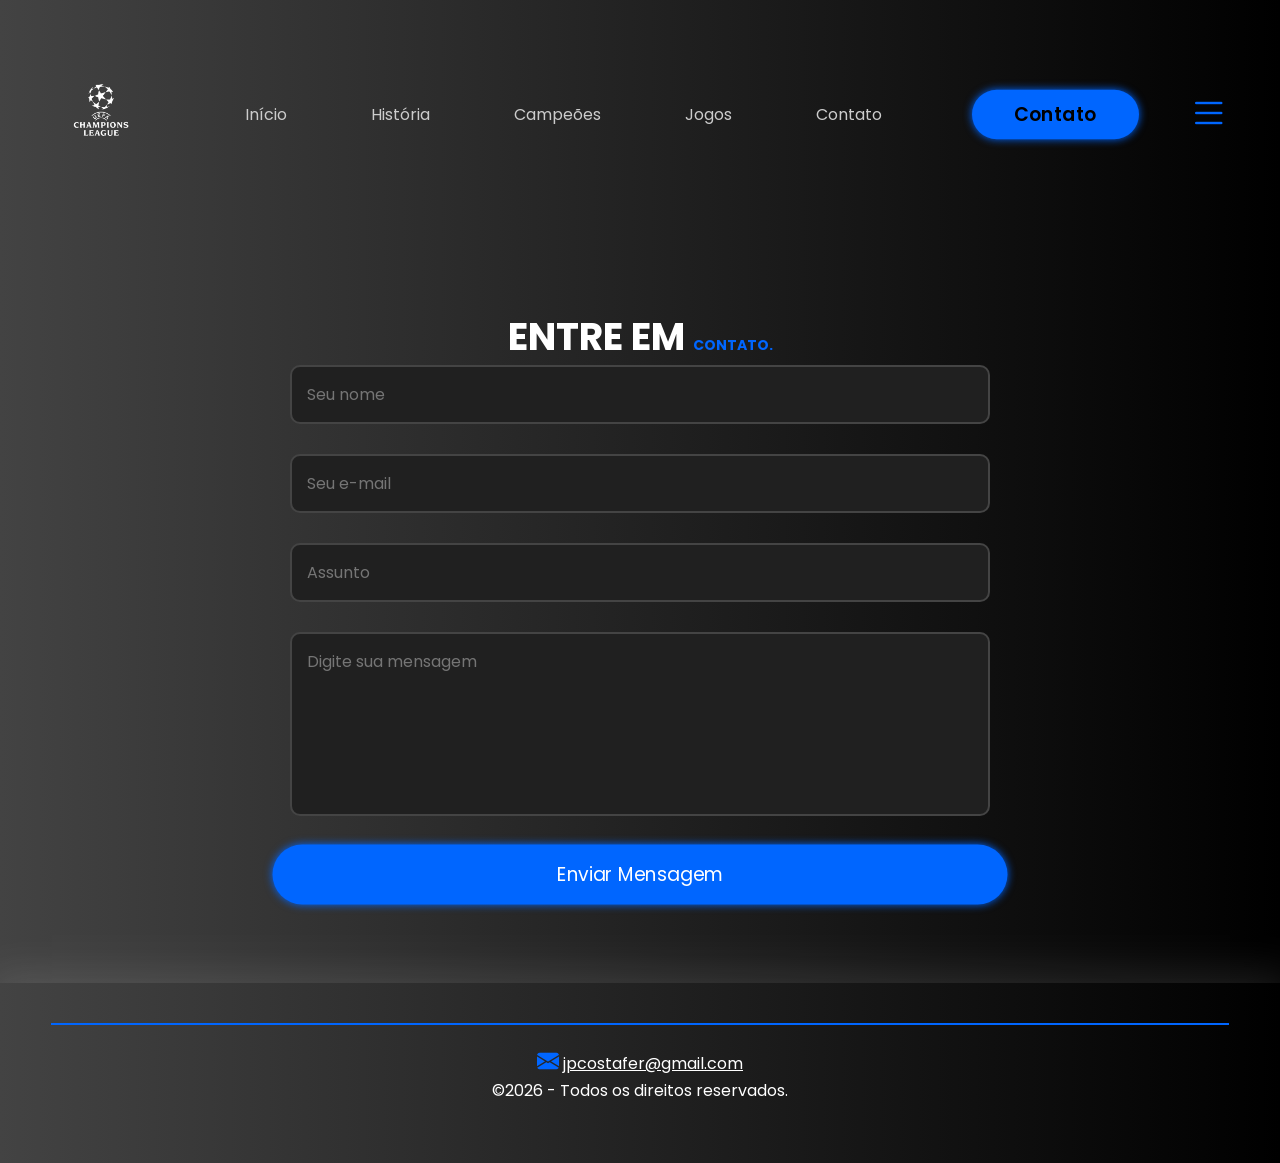
==== contato.html @ ac2ea981 "Add files via upload" ====
<!DOCTYPE html>
<html lang="pt-br">
<head>

    <meta charset="UTF-8">
    <meta name="viewport" content="width=device-width, initial-scale=1.0">

    <!-- GOOGLE FONT -->
    <link rel="preconnect" href="https://fonts.googleapis.com">
    <link rel="preconnect" href="https://fonts.gstatic.com" crossorigin>

    <link href="https://fonts.googleapis.com/css2?family=Poppins:wght@100;300;400;500;600;700;800&display=swap" rel="stylesheet">

    <!-- BOOTSTRAP ICONS -->
    <link rel="stylesheet" href="https://cdn.jsdelivr.net/npm/bootstrap-icons@1.11.3/font/bootstrap-icons.min.css">

    <link rel="stylesheet" href="style.css">
    <link rel="stylesheet" href="contato.css">

    <script src="menu.js" defer></script>
    <script src="contato.js" defer></script>

    <title>Contato</title>

</head>

<body>

<header>

<div class="interface">

<div class="logo">
<a href="index.html">
<img src="Logo_UEFA_Champions_League.png.png" width="100">
</a>
</div>

<nav class="menu-desktop">
<ul>
<li><a href="index.html">Início</a></li>
<li><a href="historia.html">História</a></li>
<li><a href="campeoes.html">Campeões</a></li>
<li><a href="jogos.html">Jogos</a></li>
<li><a href="contato.html">Contato</a></li>
</ul>
</nav>

<div class="btn-contato">
<a href="contato.html">
<button>Contato</button>
</a>
</div>

<div class="btn-abrir" id="btn-menu">
<i class="bi bi-list"></i>
</div>

<div class="menu-mobile" id="menu-mobile">

<div class="btn-fechar">
<i class="bi bi-x-lg"></i>
</div>

<nav>

<ul>
<li><a href="index.html">Início</a></li>
<li><a href="historia.html">História</a></li>
<li><a href="campeoes.html">Campeões</a></li>
<li><a href="jogos.html">Jogos</a></li>
<li><a href="contato.html">Contato</a></li>
</ul>

</nav>

</div>

<div class="overlay-menu" id="overlay-menu"></div>

</div>

</header>

<main>

<section class="contato">

<div class="interface">

<h2 class="titulo">
ENTRE EM <span>CONTATO.</span>
</h2>

<form id="formContato">

<input
type="text"
id="nome"
placeholder="Seu nome">

<span id="erroNome"></span>

<input
type="email"
id="email"
placeholder="Seu e-mail">

<span id="erroEmail"></span>

<input
type="text"
id="assunto"
placeholder="Assunto">

<span id="erroAssunto"></span>

<textarea
id="mensagem"
rows="6"
placeholder="Digite sua mensagem"></textarea>

<span id="erroMensagem"></span>

<button type="submit">
Enviar Mensagem
</button>

</form>

</div>

</section>

</main>

<footer>

<div class="interface">

<div class="line-footer borda">

<p>
<i class="bi bi-envelope-fill"></i>
<a href="mailto:jpcostafer@gmail.com">
jpcostafer@gmail.com
</a>
</p>

<p>&copy;2026 - Todos os direitos reservados.</p>
</div>

</div>

</footer>
</body>
</html>
---- style.css ----
/* ESTILO GERAL */
*{
    margin: 0;
    padding: 0;
    box-sizing: border-box;
    font-family: 'Poppins', sans-serif;
}

body{
background: #000000;  /* fallback for old browsers */
background: -webkit-linear-gradient(to right, #434343, #000000);  /* Chrome 10-25, Safari 5.1-6 */
background: linear-gradient(to right, #434343, #000000); /* W3C, IE 10+/ Edge, Firefox 16+, Chrome 26+, Opera 12+, Safari 7+ */


}

.interface{
    max-width: 1280px;
    margin: 0 auto;
}

.flex{
    display: flex;
}

.btn-contato button{
    padding: 10px 40px;
    font-size: 18px;
    font-weight: 600;
    background-color: #0066ff;
    border: 0;
    border-radius: 30px;
    cursor: pointer;
    transition: .2s;
}

h2.titulo{
    color: #fff;
    font-size: 38px;
    text-align: center;
}
 
h2.titulo span{
    color: #0066ff;
}

button{
    box-shadow: 0px 0px 8px #0066ff;
    transform: scale(1.05);
}

/* ESTILO DO CABEÇALHO */
header{
    padding: 40px 4%;
}

header > .interface{
    display: flex;
    align-items: center;
    justify-content: space-between;
}

header a{
    color: #CCCCCC;
    text-decoration: none;
    display: inline-block;
    transition: .2s;
}

header nav.menu-desktop a:hover{
    color: #fff;
    transform: scale(1.05);
}

header nav ul{
    list-style-type: none;
}

header nav.menu-desktop ul li{
    display: inline-block;
    padding: 0 40px;
}

/* ESTILO MENU MOBILE */
.btn-abrir i{
    color: #0066ff;
    font-size: 40px;
}
.menu-mobile{
    background-color: #000;
    height: 100vh;
    position: fixed;
    top: 0;
    right: 0;
    z-index: 99999;
    width: 0%;
    overflow: hidden;
    transition: .2s;
}

.menu-mobile.abrir-menu{
    width: 70%;
}

.menu-mobile.abrir-menu ~ .overlay-menu{
    display: block;
}

.menu-mobile .btn-fechar{
    padding: 20px 5%;
}

.menu-mobile .btn-fechar i{
    color: #0066ff;
    font-size: 30px;
}

.menu-mobile nav ul{
    text-align: right;
}

.menu-mobile nav ul li a{
    color: #fff;
    font-size: 20px;
    font-weight: 300;
    padding: 20px 8%;
    display: block;
}

.menu-mobile nav ul li a:hover{
    background-color: #0066ff;
    color: #000;
}

.overlay-menu{
    background-color: #000000a7;
    width: 100%;
    height: 100%;
    position: fixed;
    top: 0;
    left: 0;
    z-index: 88888;
    display: none;
}

/* ESTILO DO TOPO DO SITE */
section.topo-do-site{
    padding: 40px 4%;
}

section.topo-do-site .flex{
    align-items: center;
    justify-content: center;
    gap: 90px;
}

.topo-do-site h1{
    color: #fff;
    font-size: 42px;
    line-height: 40px;
}

.topo-do-site .txt-topo-site h1 span{
    color: #0066ff;
}

.topo-do-site .txt-topo-site p{
    color: #fff;
    margin: 40px 0;
}

.topo-do-site .img-topo-site img{
    position: relative;
    animation: flutuar 2s ease-in-out infinite alternate; 
}


@keyframes flutuar{
    0%{
        top: 0;
    }
    100%{
        top: 30px;
    }
}

/* ESTILOS DAS FASES */
section.fases{
    padding: 40px 4%;
}

section.fases .flex{
    gap: 60px;
}

.fases .fases-box{
    color: #fff;
    padding: 40px;
    border-radius: 20px;
    margin-top: 45px;
    transition: .2s;
}

.fases .fases-box:hover{
    transform: scale(1.05);
    box-shadow: 0 0 20px #ffffff81;
}

.fases .fases-box i{
    font-size: 70px;
    color: #0066ff;
}

.fases .fases-box h3{
    font-size: 30px;
    margin: 15px 0;
}

/* ESTILO DO SOBRE */
section.sobre{
    padding: 80px 4%;
}

section.sobre .flex{
    align-items: center;
    gap: 60px;
}

.sobre .txt-sobre{
    color: #fff;
}

.sobre .txt-sobre h2{
    font-size: 40px;
    line-height: 40px;
    margin-bottom: 30px;
}

.sobre .txt-sobre h2 span{
    color: #0066ff;
    display: block;
}

.sobre .txt-sobre p{
    margin: 30px 0;
    text-align: justify;
}

.btn-social button{
    width: 60px;
    height: 60px;
    border-radius: 30px;
    border: none;
    background-color: #0066ff;
    font-size: 22px;
    cursor: pointer;
    margin: 0 5px;
    transition: .2s;
}

/* ESTILO DO RODAPE */

footer{
    padding: 40px 4%;
    box-shadow: 0 0 40px 10px #ffffff1d;
    color: white;
    text-align: center;
}

footer .flex{
    justify-content: space-between;
}

footer .line-footer{
    padding: 20px 0;
}

.borda{
    border-top: 2px solid #0066ff;
}


footer .line-footer p i{
    color: #0066ff;
    font-size: 22px;
}

footer .line-footer p a{
    color: #fff;
}

@media screen and (max-width: 1100px) {
    /* CLASSES GERAIS */
    .flex{
        flex-direction: column;
    }

    .topo-do-site .flex{
        flex-direction: column-reverse;
    }

    h2.titulo{
        font-size: 34px;
        line-height: 30px;
    }

    /* CABEÇALHO */
    .menu-desktop, .btn-contato{
        display: none;
    }

    /* TOPO DO SITE */
    section.topo-do-site .flex{
        gap: 40px;
    }
    section.topo-do-site{
        padding: 20px 8%;
    }
    
    .topo-do-site h1{
        font-size: 30px;
    }
    
    .topo-do-site .img-topo-site img{
        width: 100%;
    }

    /* FASES */
    section.fases{
        padding: 40px 8%;
    }
    
    /* SOBRE */
    section.sobre{
        padding: 80px 8%;
    }

    .sobre .txt-sobre h2{
        font-size: 34px;
        line-height: 30px;
        text-align: center;
    }

    .btn-social{
        text-align: center;
    }

    .img-sobre img{
        width: 100%;
    }

    /* RODAPE */
    footer .flex{
        flex-direction: column;
    }

    footer .line-footer{
        text-align: center;
    }
}
    /* TABELA */
.tabela-campeoes{
    width:100%;
    margin-top:40px;
    border-collapse:collapse;
    color:white;
}

.tabela-campeoes th{
    background:#0066ff;
    padding:15px;
}

.tabela-campeoes td{
    padding:15px;
    border:1px solid #555;
    text-align:center;
}

.tabela-campeoes tr:nth-child(even){
    background:#1a1a1a;
}

.tabela-campeoes tr:hover{
    background:#2b2b2b;
}
---- contato.css ----
/* Estilos gerais do site */
.contato{

padding:80px 4%;

}

.contato form{

max-width:700px;
margin:auto;

display:flex;
flex-direction:column;

gap:15px;

}

.contato input,
.contato textarea{

background:#202020;

border:2px solid #444;

border-radius:10px;

padding:15px;

color:white;

font-size:16px;

outline:none;

}

.contato textarea{

resize:none;

}

.contato button{

background:#0066ff;

color:white;

border:none;

border-radius:30px;

padding:15px;

font-size:18px;

cursor:pointer;

transition:.3s;

}

.contato button:hover{

transform:scale(1.05);

}

span{

color:#ff4d4d;

font-size:14px;

}

.sucesso{

border:2px solid #00cc66 !important;

}

.erro{

border:2px solid red !important;

}
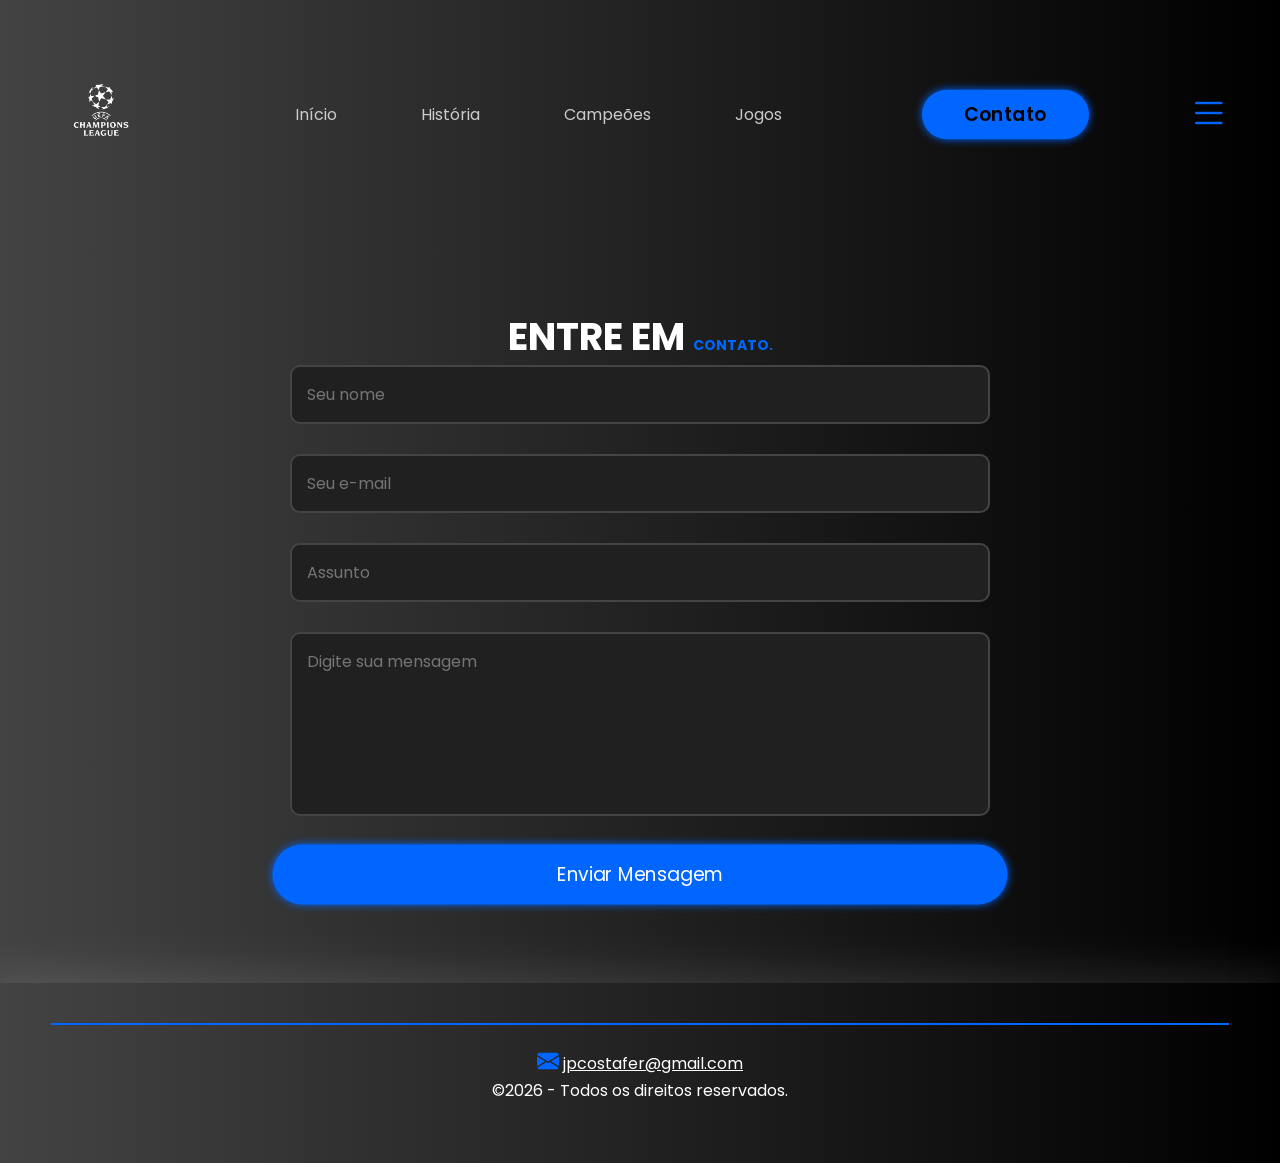
==== commit a6a6251c: "Update contato.html" ====
--- a/contato.html
+++ b/contato.html
@@ -42,7 +42,6 @@
 <li><a href="historia.html">História</a></li>
 <li><a href="campeoes.html">Campeões</a></li>
 <li><a href="jogos.html">Jogos</a></li>
-<li><a href="contato.html">Contato</a></li>
 </ul>
 </nav>
 
@@ -154,4 +153,4 @@
 
 </footer>
 </body>
-</html>+</html>
